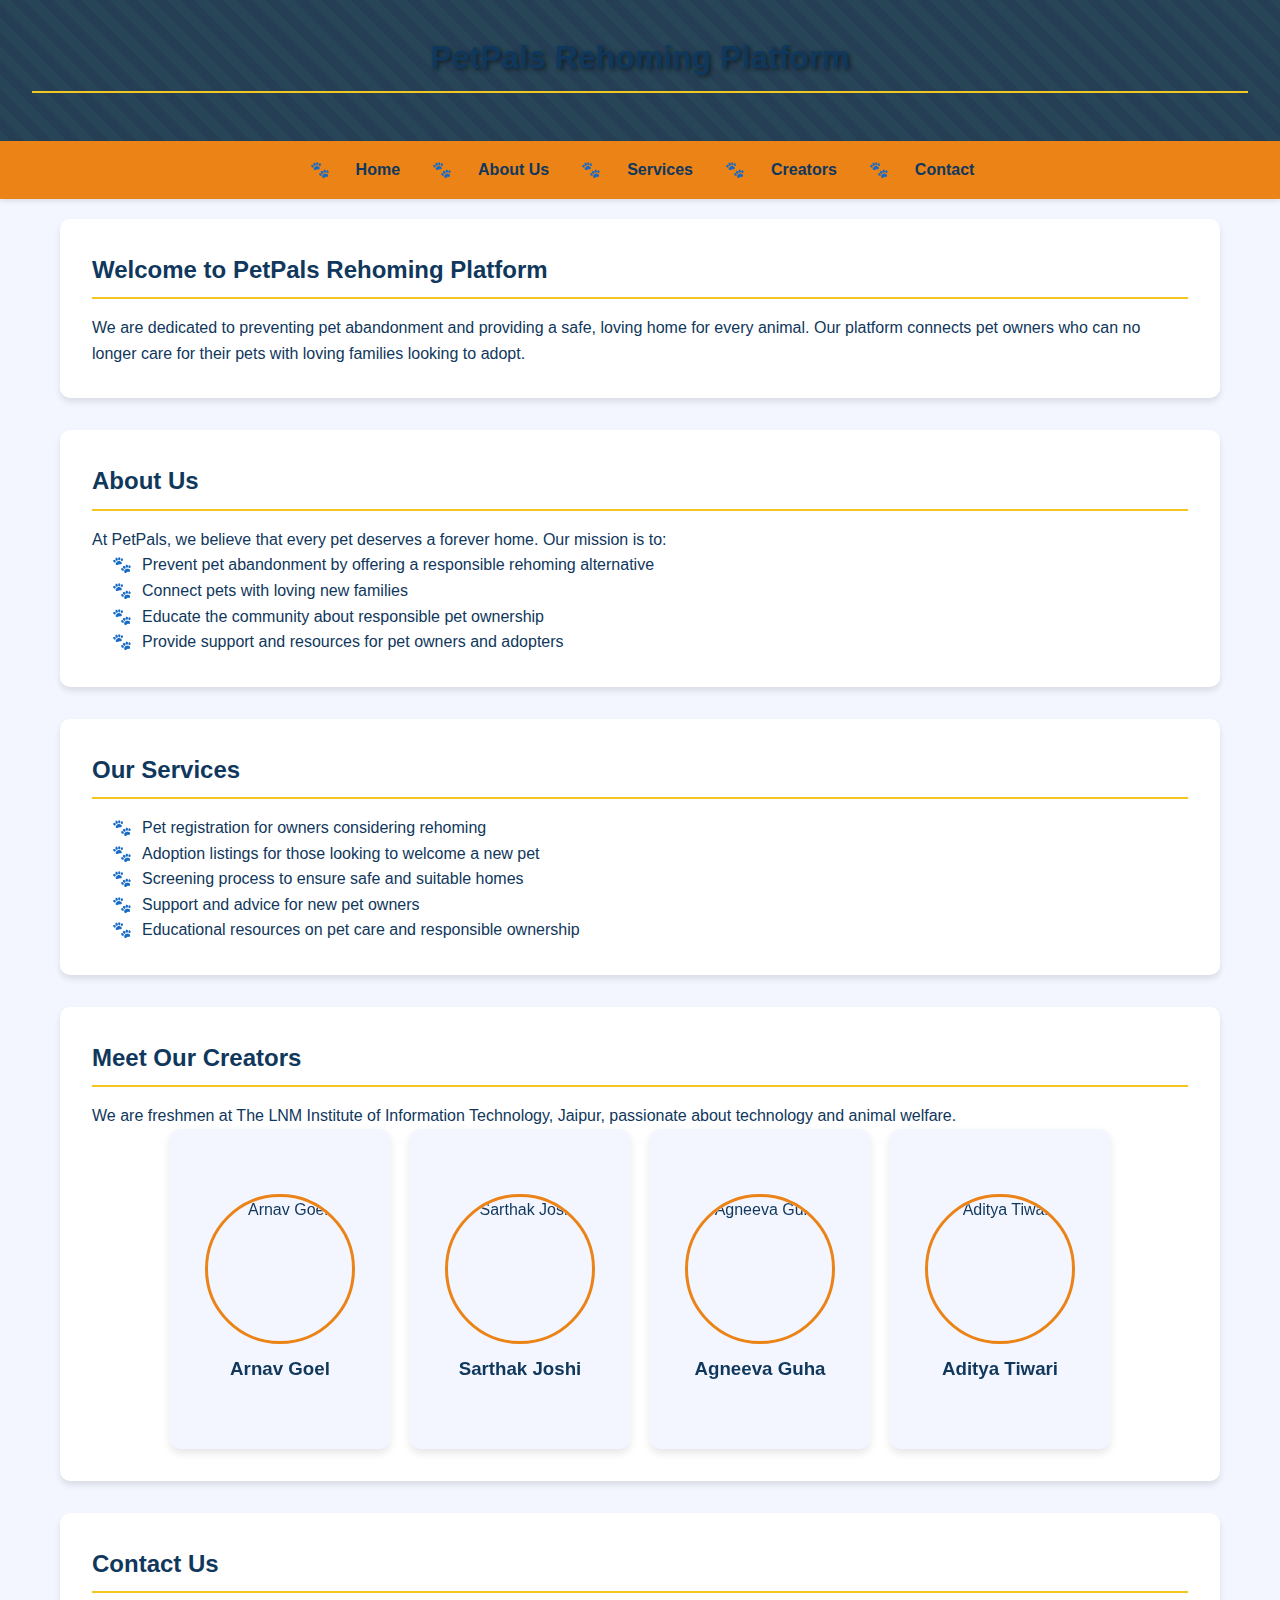
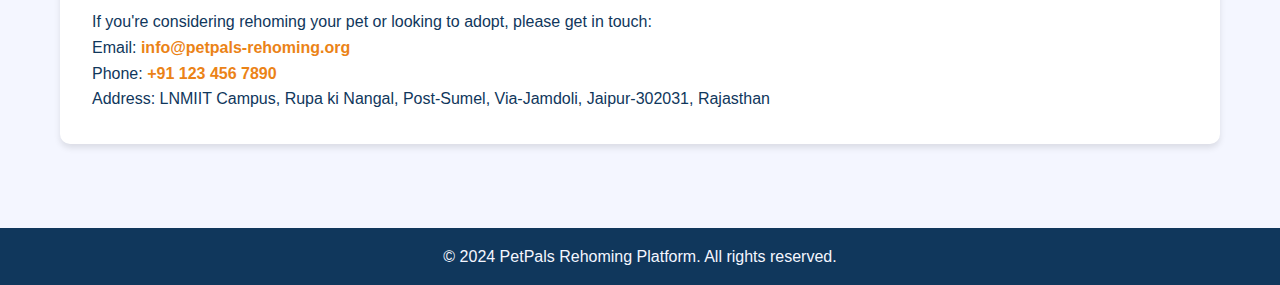
==== About Us/index.html @ 7fae2693 "about us page added" ====
<!DOCTYPE html>
<html lang="en">
<head>
    <meta charset="UTF-8">
    <meta name="viewport" content="width=device-width, initial-scale=1.0">
    <title>PetPals Rehoming Platform</title>
    <style>
        :root {
            --light-blue: #F4F6FF;
            --yellow: #F3C623;
            --orange: #EB8317;
            --dark-blue: #10375C;
        }

        * {
            box-sizing: border-box;
            margin: 0;
            padding: 0;
        }

        body {
            font-family: 'Arial', sans-serif;
            line-height: 1.6;
            color: var(--dark-blue);
            background-color: var(--light-blue);
        }

        header {
            background-color: var(--dark-blue);
            color: var(--light-blue);
            text-align: center;
            padding: 2rem;
            position: relative;
            overflow: hidden;
        }

        header::before {
            content: "";
            position: absolute;
            top: -50%;
            left: -50%;
            width: 200%;
            height: 200%;
            background: repeating-linear-gradient(
                45deg,
                var(--yellow),
                var(--yellow) 10px,
                var(--orange) 10px,
                var(--orange) 20px
            );
            opacity: 0.1;
            animation: move-background 20s linear infinite;
        }

        @keyframes move-background {
            0% {
                transform: rotate(0deg);
            }
            100% {
                transform: rotate(360deg);
            }
        }

        header h1 {
            position: relative;
            z-index: 1;
            text-shadow: 2px 2px 4px rgba(0,0,0,0.5);
        }

        nav {
            background-color: var(--orange);
            padding: 0.5rem;
            box-shadow: 0 2px 5px rgba(0,0,0,0.1);
        }

        nav ul {
            list-style-type: none;
            display: flex;
            justify-content: center;
            flex-wrap: wrap;
        }

        nav ul li {
            margin: 0.5rem;
        }

        nav ul li a {
            color: var(--dark-blue);
            text-decoration: none;
            padding: 0.5rem 1rem;
            border-radius: 5px;
            transition: background-color 0.3s, color 0.3s;
            font-weight: bold;
        }

        nav ul li a:hover {
            background-color: var(--dark-blue);
            color: var(--light-blue);
        }

        main {
            max-width: 1200px;
            margin: 0 auto;
            padding: 20px;
        }

        section {
            margin-bottom: 2rem;
            background-color: white;
            padding: 2rem;
            border-radius: 10px;
            box-shadow: 0 4px 6px rgba(0,0,0,0.1);
            transition: transform 0.3s;
        }

        section:hover {
            transform: translateY(-5px);
        }

        h1, h2 {
            color: var(--dark-blue);
            margin-bottom: 1rem;
            border-bottom: 2px solid var(--yellow);
            padding-bottom: 0.5rem;
        }

        .highlight {
            color: var(--orange);
            font-weight: bold;
        }

        ul {
            list-style-type: none;
            padding-left: 20px;
        }

        ul li::before {
            content: "🐾";
            margin-right: 10px;
            color: var(--orange);
        }

        footer {
            background-color: var(--dark-blue);
            color: var(--light-blue);
            text-align: center;
            padding: 1rem;
            margin-top: 2rem;
        }

        .creator-cards {
            display: flex;
            justify-content: center;
            flex-wrap: wrap;
            gap: 20px;
        }

        .creator-card {
            width: 220px;
            height: 320px;
            perspective: 1000px;
            cursor: pointer;
        }

        .card-inner {
            position: relative;
            width: 100%;
            height: 100%;
            text-align: center;
            transition: transform 0.6s;
            transform-style: preserve-3d;
        }

        .creator-card:hover .card-inner {
            transform: rotateY(180deg);
        }

        .card-front, .card-back {
            position: absolute;
            width: 100%;
            height: 100%;
            backface-visibility: hidden;
            display: flex;
            flex-direction: column;
            justify-content: center;
            align-items: center;
            border-radius: 10px;
            box-shadow: 0 4px 8px rgba(0,0,0,0.1);
        }

        .card-front {
            background-color: var(--light-blue);
        }

        .card-back {
            background-color: var(--yellow);
            color: var(--dark-blue);
            transform: rotateY(180deg);
            padding: 20px;
        }

        .creator-img {
            width: 150px;
            height: 150px;
            border-radius: 50%;
            object-fit: cover;
            margin-bottom: 10px;
            border: 3px solid var(--orange);
        }

        /* Responsive styles */
        @media screen and (max-width: 768px) {
            nav ul {
                flex-direction: column;
                align-items: center;
            }

            nav ul li {
                margin: 0.25rem 0;
            }

            .creator-card {
                width: 80%;
                max-width: 300px;
                height: 280px;
            }
        }

        @media screen and (max-width: 480px) {
            h1 {
                font-size: 1.5rem;
            }

            h2 {
                font-size: 1.2rem;
            }

            .creator-card {
                height: 240px;
            }

            .creator-img {
                width: 100px;
                height: 100px;
            }
        }
    </style>
</head>
<body>
    <header>
        <h1>PetPals Rehoming Platform</h1>
    </header>

    <nav>
        <ul>
            <li><a href="#home">Home</a></li>
            <li><a href="#about">About Us</a></li>
            <li><a href="#services">Services</a></li>
            <li><a href="#creators">Creators</a></li>
            <li><a href="#contact">Contact</a></li>
        </ul>
    </nav>

    <main>
        <section id="home">
            <h2>Welcome to PetPals Rehoming Platform</h2>
            <p>We are dedicated to preventing pet abandonment and providing a safe, loving home for every animal. Our platform connects pet owners who can no longer care for their pets with loving families looking to adopt.</p>
        </section>

        <section id="about">
            <h2>About Us</h2>
            <p>At PetPals, we believe that every pet deserves a forever home. Our mission is to:</p>
            <ul>
                <li>Prevent pet abandonment by offering a responsible rehoming alternative</li>
                <li>Connect pets with loving new families</li>
                <li>Educate the community about responsible pet ownership</li>
                <li>Provide support and resources for pet owners and adopters</li>
            </ul>
        </section>

        <section id="services">
            <h2>Our Services</h2>
            <ul>
                <li>Pet registration for owners considering rehoming</li>
                <li>Adoption listings for those looking to welcome a new pet</li>
                <li>Screening process to ensure safe and suitable homes</li>
                <li>Support and advice for new pet owners</li>
                <li>Educational resources on pet care and responsible ownership</li>
            </ul>
        </section>

        <section id="creators">
            <h2>Meet Our Creators</h2>
            <p>We are freshmen at The LNM Institute of Information Technology, Jaipur, passionate about technology and animal welfare.</p>
            <div class="creator-cards">
                <div class="creator-card">
                    <div class="card-inner">
                        <div class="card-front">
                            <img src="/api/placeholder/150/150" alt="Arnav Goel" class="creator-img">
                            <h3>Arnav Goel</h3>
                        </div>
                        <div class="card-back">
                            <h3>Arnav Goel</h3>
                            <p>Age: 18</p>
                            <p>AI ML enthusiast and Web Developer</p>
                        </div>
                    </div>
                </div>
                <div class="creator-card">
                    <div class="card-inner">
                        <div class="card-front">
                            <img src="/api/placeholder/150/150" alt="Sarthak Joshi" class="creator-img">
                            <h3>Sarthak Joshi</h3>
                        </div>
                        <div class="card-back">
                            <h3>Sarthak Joshi</h3>
                            <p>Age: 19</p>
                            <p>Web Developer, Graphic Designer</p>
                        </div>
                    </div>
                </div>
                <div class="creator-card">
                    <div class="card-inner">
                        <div class="card-front">
                            <img src="/api/placeholder/150/150" alt="Agneeva Guha" class="creator-img">
                            <h3>Agneeva Guha</h3>
                        </div>
                        <div class="card-back">
                            <h3>Agneeva Guha</h3>
                            <p>Age: 19</p>
                            <p>ESports enthusiast, Web Developer</p>
                        </div>
                    </div>
                </div>
                <div class="creator-card">
                    <div class="card-inner">
                        <div class="card-front">
                            <img src="/api/placeholder/150/150" alt="Aditya Tiwari" class="creator-img">
                            <h3>Aditya Tiwari</h3>
                        </div>
                        <div class="card-back">
                            <h3>Aditya Tiwari</h3>
                            <p>Age: 19</p>
                            <p>Data Science and MERN stack Developer</p>
                        </div>
                    </div>
                </div>
            </div>
        </section>

        <section id="contact">
            <h2>Contact Us</h2>
            <p>If you're considering rehoming your pet or looking to adopt, please get in touch:</p>
            <p>Email: <span class="highlight">info@petpals-rehoming.org</span></p>
            <p>Phone: <span class="highlight">+91 123 456 7890</span></p>
            <p>Address: LNMIIT Campus, Rupa ki Nangal, Post-Sumel, Via-Jamdoli, Jaipur-302031, Rajasthan</p>
        </section>
    </main>

    <footer>
        <p>&copy; 2024 PetPals Rehoming Platform. All rights reserved.</p>
    </footer>
</body>
</html>
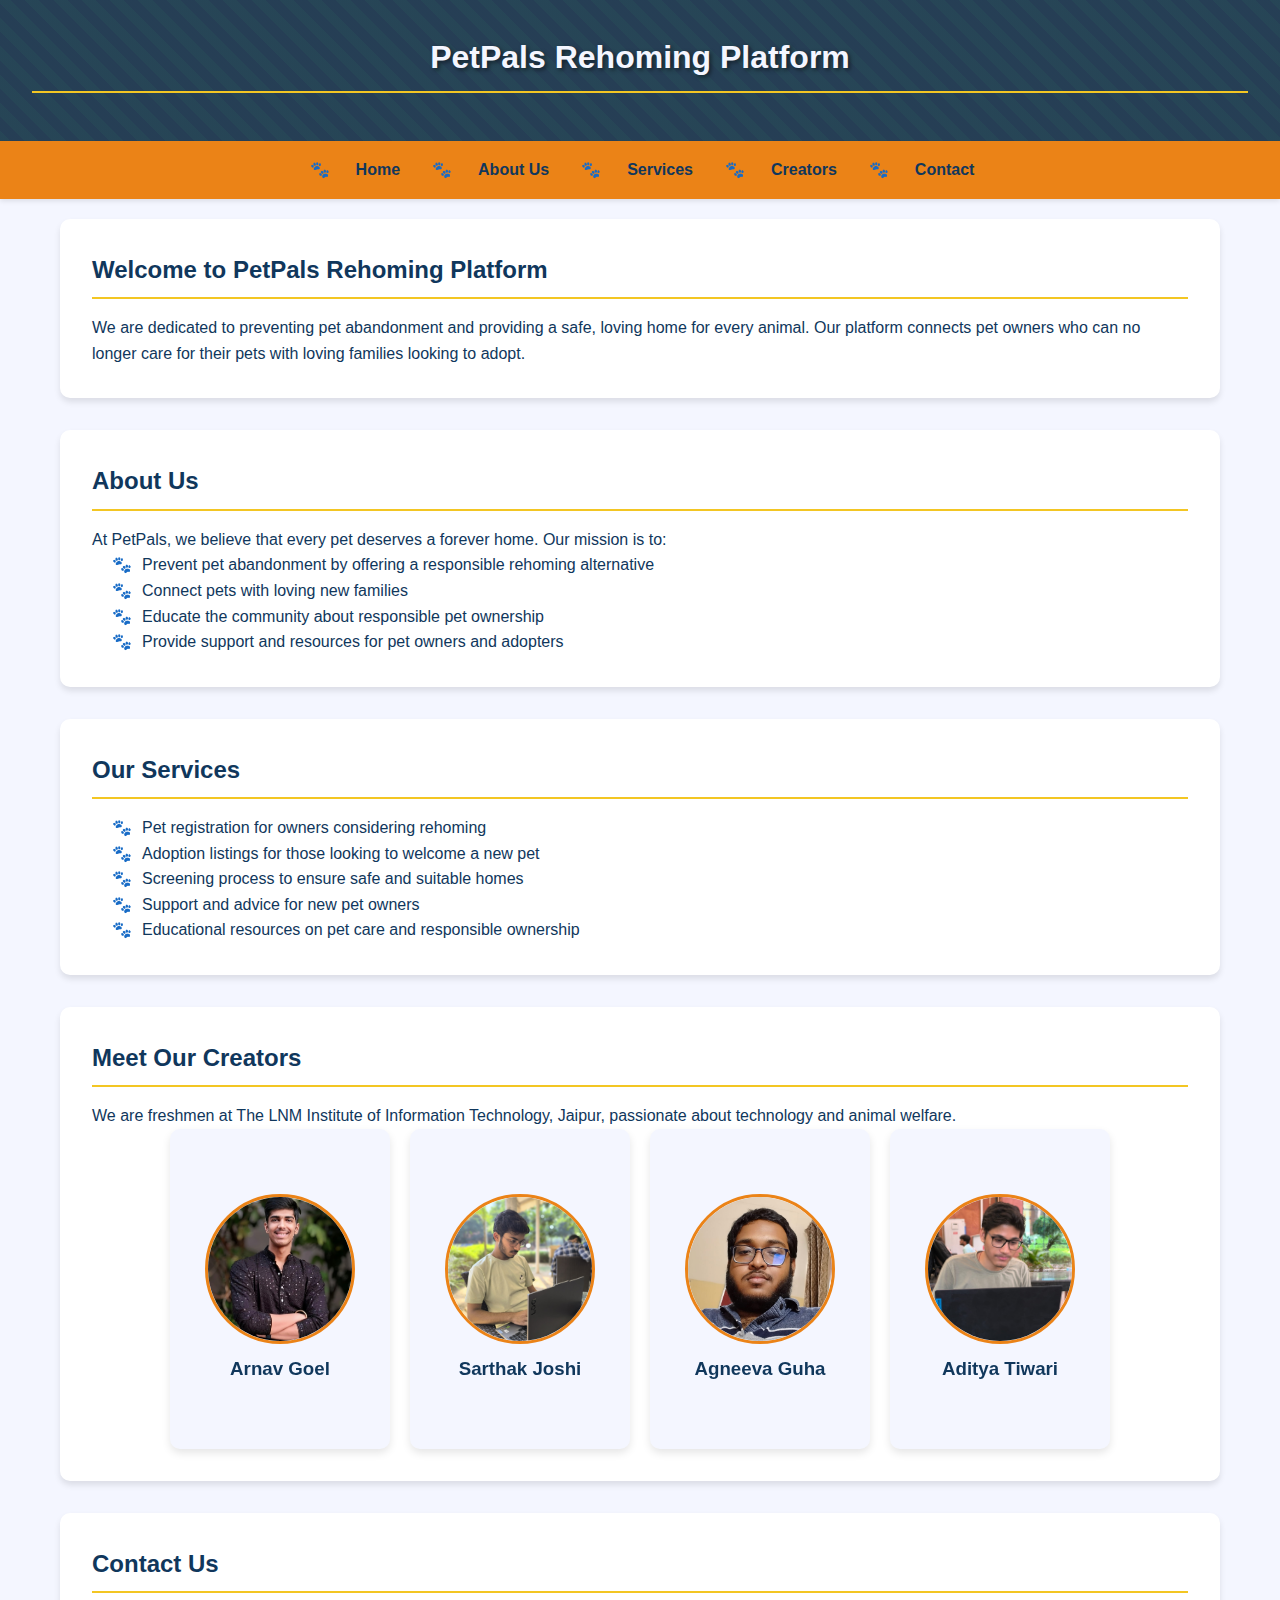
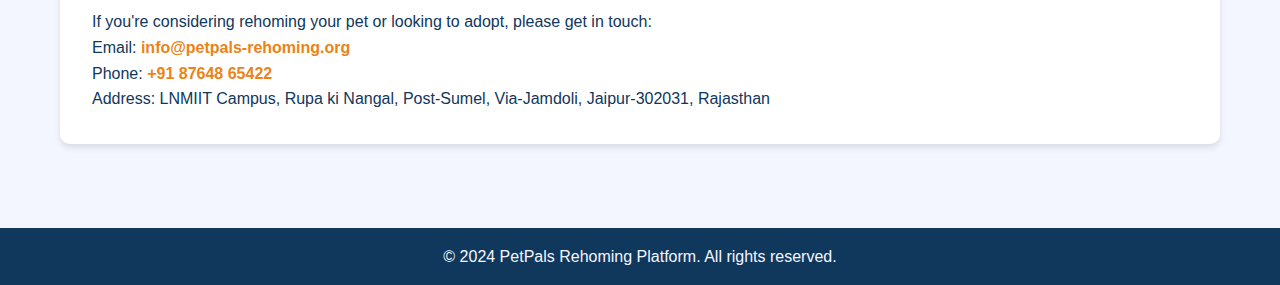
==== commit b23355a9: "about us final" ====
--- a/About Us/index.html
+++ b/About Us/index.html
@@ -62,6 +62,7 @@
         }
 
         header h1 {
+            color: var(--light-blue);
             position: relative;
             z-index: 1;
             text-shadow: 2px 2px 4px rgba(0,0,0,0.5);
@@ -296,7 +297,7 @@
                 <div class="creator-card">
                     <div class="card-inner">
                         <div class="card-front">
-                            <img src="/api/placeholder/150/150" alt="Arnav Goel" class="creator-img">
+                            <img src="/About Us/ARNAV.jpg" alt="Arnav Goel" class="creator-img">
                             <h3>Arnav Goel</h3>
                         </div>
                         <div class="card-back">
@@ -309,7 +310,7 @@
                 <div class="creator-card">
                     <div class="card-inner">
                         <div class="card-front">
-                            <img src="/api/placeholder/150/150" alt="Sarthak Joshi" class="creator-img">
+                            <img src="/About Us/sarthak.jpg" alt="Sarthak Joshi" class="creator-img">
                             <h3>Sarthak Joshi</h3>
                         </div>
                         <div class="card-back">
@@ -322,7 +323,7 @@
                 <div class="creator-card">
                     <div class="card-inner">
                         <div class="card-front">
-                            <img src="/api/placeholder/150/150" alt="Agneeva Guha" class="creator-img">
+                            <img src="/About Us/som.jpg" alt="Agneeva Guha" class="creator-img">
                             <h3>Agneeva Guha</h3>
                         </div>
                         <div class="card-back">
@@ -335,7 +336,7 @@
                 <div class="creator-card">
                     <div class="card-inner">
                         <div class="card-front">
-                            <img src="/api/placeholder/150/150" alt="Aditya Tiwari" class="creator-img">
+                            <img src="/About Us/tiwari.jpg" alt="Aditya Tiwari" class="creator-img">
                             <h3>Aditya Tiwari</h3>
                         </div>
                         <div class="card-back">
@@ -352,7 +353,7 @@
             <h2>Contact Us</h2>
             <p>If you're considering rehoming your pet or looking to adopt, please get in touch:</p>
             <p>Email: <span class="highlight">info@petpals-rehoming.org</span></p>
-            <p>Phone: <span class="highlight">+91 123 456 7890</span></p>
+            <p>Phone: <span class="highlight">+91 87648 65422</span></p>
             <p>Address: LNMIIT Campus, Rupa ki Nangal, Post-Sumel, Via-Jamdoli, Jaipur-302031, Rajasthan</p>
         </section>
     </main>
